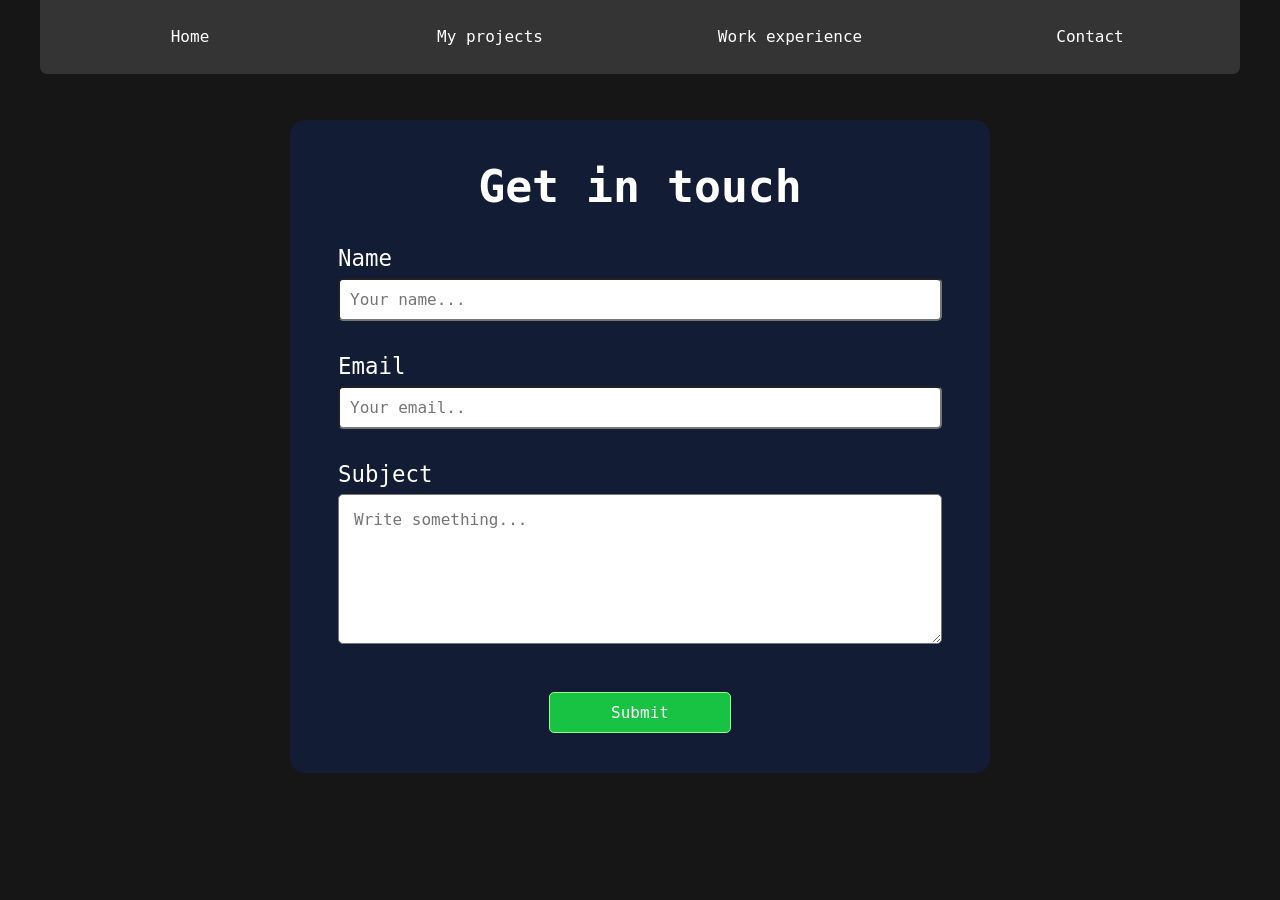
==== contact.html @ 0ed2048f "canged / to index.html in workExp.html" ====
<!DOCTYPE html>
<html lang="en">
<head>
    <meta charset="UTF-8">
    <meta name="viewport" content="width=device-width, initial-scale=1.0">
    <title>Contact</title> 
    <link rel="stylesheet" type="text/css" href="css/styles.css">
    <link rel="stylesheet" type="text/css" href="css/contact.css">
</head>
<body>
    <nav class="navbar">
        <div class="links-container">
            <a class="nav-tag" href="/">Home</a>
            <a class="nav-tag" href="myProjects.html">My projects</a>
            <a class="nav-tag" href="workExp.html">Work experience</a>
            <a class="nav-tag" href="contact.html">Contact</a>                
        </div>
        <button type="button" class="open-sidebar-btn" onclick="openSidebar()">
            <svg xmlns="http://www.w3.org/2000/svg"  viewBox="0 -960 960 960" fill="white"><path d="M120-240v-80h720v80H120Zm0-200v-80h720v80H120Zm0-200v-80h720v80H120Z"/></svg>
        </button>
    </nav>



<!--Sidebar is only for mobile screens-->

    <dialog id="sidebar-dialog">
        <div class="sidebar-container hideSidebar">

            <div class="sidebar-links-container">
                <a class="nav-tag close-sidebar-btn" onclick="closeSidebar()">
                <svg xmlns="http://www.w3.org/2000/svg" height="1.7rem" viewBox="0 -960 960 960" width="1.7rem" fill="#e3e3e3"><path d="M440-280v-400L240-480l200 200Zm80 160h80v-720h-80v720Z"/></svg>
                    Close</a>
                <a class="nav-tag" href="/">Home</a>
                <a class="nav-tag" href="myProjects.html">My projects</a>
                <a class="nav-tag" href="workExp.html">Work experience</a>
                <a class="nav-tag" href="contact.html">Contact</a>                
            </div>
        </div>
    </dialog>



    <div class="contact-container">
        <form class="contact-form" action="https://api.web3forms.com/submit" method="POST">
            <h1>Get in touch</h1>
            
            <input type="hidden" name="access_key" value="6e70c385-43fa-4e75-8091-7eb46e6dc121">

            <div>
                <label for="name">Name</label>
                <input type="text" id="name" name="name" placeholder="Your name..." required>
            </div>

            <div>
                <label for="email">Email</label>
                <input type="email" id="email" name="email" placeholder="Your email.." required>
            </div>

            <div>
                <label for="subject">Subject</label>
                <textarea id="subject" name="message" placeholder="Write something..." required></textarea>
            </div>

            <div>
                <input class="custom-btn" type="submit" value="Submit" onclick="submitForm()">
            </div>
        </form>
    </div>
    

    <script src="script.js"></script>
</body>
</html>
---- css/styles.css ----
:root {
    --color1: rgb(16, 14, 27); 
    --color2: #228dff;
    --color3: rgb(52, 52, 52); 
    --textColor: white;
    --navHeight: 4.6em;
}


* {
    padding: 0;
    margin: 0;
    box-sizing: border-box;
    font-family: Andale Mono, monospace;
}


body {
    background-color: rgb(22, 22, 23);
    color: white;
    padding: 120px 0;
}

.navbar {
    position: fixed;
    top: 0;
    height: var(--navHeight);
    width: 100%;
    /*display: flex;
    justify-content: flex-end; /*moves nav links to the right*/
    display: flex;
    justify-content: center;
    align-items: center;
    padding: 0 14px;
    z-index: 10;

}

.links-container {
    height: 100%;
    width: 1200px;
    display: flex;
    flex-direction: row;/* not needed, but added here to be modified later*/
    justify-content: center;
    align-items: center;
    align-self: center;
    background-color: var(--color3);
    border-radius: 0 0 7px 7px;


}

.nav-tag {
    height: 100%;
    padding: 0 20px;
    width: 100%;
    display: flex;
    justify-content: center;
    align-items: center;
    color: var(--textColor) !important;
    border-radius: 0 0 7px 7px;
    text-decoration: none;
}

.nav-tag, .open-sidebar-btn {
    transition: background-color 0.3s; /*navbar hover fade animation*/

}

.nav-tag:hover {
    background-color: var(--color2);
    color: var(--color1) !important;
}

.nav-tag:hover svg {
    fill: var(--color1);
}

.open-sidebar-btn {
    display: none;

}

/************************************/
#sidebar-dialog {

    background-color: rgb(33, 33, 33);
}



.sidebar-container {
    position: fixed;
    top: 0;
    right: 0%; /*hide sidebar*/
    width: 15em;
    height: 100vh;
    z-index: 3;
    transition: right 400ms;
    background-color: rgb(33, 33, 33);
    display: flex;
    flex-direction: column;
    height: 100%;
    gap: 1em;
    

}

.sidebar-container.showSidebar{
    animation: show-sidebar .4s;


}

.sidebar-container.hideSidebar {
    animation: hide-sidebar .4s;
}


dialog::backdrop {
    background-color: rgba(0, 0, 0, 0.352);
}

/************************************/



button, a, .custom-btn {
    cursor: pointer;
}

.flex-center {
    display: flex;
    justify-content: center;
    align-items: center;
}

.flip {
    transform: rotate(180deg);
}

.custom-btn {
    color: white !important;
    text-decoration: none;
}

/* Unvisited link */
a:link {
  color: #007bff; /* Change to your preferred color */
}

/* Visited link */
a:visited {
  color: #9a86ff; /* Change to your preferred color */
}



/*Animations for opening and closing sidebar*/
@keyframes show-sidebar {
  0%{
    transform: translateX(100%);
  }
  100%{
    transform: translateX(0%);
  }
}

@keyframes hide-sidebar {
  0%{
    transform: translateX(0%);
  }
  100%{
    transform: translateX(100%);
  }
}


@media (max-width: 730px) { 


    .links-container {
        display: none;
    }

    .navbar {
        justify-content: flex-end;
        padding: unset;
        background-color: var(--color3); 
        height: 60px;
    }

    .open-sidebar-btn {
        display: block;
        z-index: 100;
        background-color: unset;
        border: unset;
        height: 100%;
        padding: 8px;
        aspect-ratio: 1 / 1;    /*keep the button as a square*/
        background-color: rgba(0, 0, 0, 0.494);
    }

    .open-sidebar-btn:hover {
        background-color: #007bff;
    }


    .nav-tag {

        justify-content: flex-start;
        border-radius: unset;
        font-size: 1.1rem;
        padding: 0 40px;
        height: 70%;
    }

    .nav-tag.close-sidebar-btn {
        
        padding: 0 10px;

    }
    .nav-tag.close-sidebar-btn:hover {
    
        background-color: rgb(255, 18, 18);
    }




}
---- css/contact.css ----
body {
    min-height: 100vh;
    padding-bottom: 35px;
    align-items: center;
}

.contact-container {

    display: flex;
    flex-direction: column;
    gap: 35px;
    justify-content: center;
    align-items: center;
    width: 100%;
    min-height: 100%;
  
    overflow-x: hidden;
    overflow-y: auto; 
    overflow: hidden;
}

.contact-form {
    
    /*keyframe animations*/
    -webkit-animation: fadein 1.4s; /* Safari, Chrome and Opera > 12.1 */
    -moz-animation: fadein 1.4s; /* Firefox < 16 */
    -ms-animation: fadein 1.4s; /* Internet Explorer */
    -o-animation: fadein 1.4s; /* Opera < 12.1 */
    animation: fadein 1.4s;

    width: min(92%, 700px);
    
    padding: 2.5em min(3em, 4%);

    gap: 2em;
    background-color: rgb(19, 28, 53);
    display: flex;
    flex-direction: column;
    border-radius: 15px;
    margin: 0 2em;


}

.contact-form h1{
    text-align: center;
    font-size: 2.8rem;
}

.contact-form label {
    font-size: 1.4rem;
}

.contact-form div {

    display: flex;
    flex-direction: column;
    gap: 7px;


}

.contact-form input, #subject {
    border-radius: 5px;
    padding: 10px;
    font-size: 1rem;
}


#subject { /*text areea*/
    height: 150px;
    max-height: 500px;
    max-width: 100%;
    min-height: 50px;
    min-width: 50%;
    padding: 15px;
}

.custom-btn {
    display: flex;
    justify-content: center;
    align-self: center;
    font-size: 1.4rem;
    padding: 10px 30px;
    width: 30%;
    margin-top: 1em;
    transition-duration: 0.4s;
    border-radius: 10px;
    background-color: rgb(24, 195, 67);
    color: white;
    border: solid 1px rgb(150, 255, 134);
}

.custom-btn:hover {
    background-color: rgb(7, 240, 65);
    box-shadow: 0 0px 46px 0 rgba(6, 246, 62, 0.493);

}


@keyframes fadein {
    from { opacity: 0; transform: translateY(30px); }
    to   { opacity: 1; transform: translateY(0);}
}

/* Firefox < 16 */
@-moz-keyframes fadein {
    from { opacity: 0; transform: translateY(30px); }
    to   { opacity: 1; transform: translateY(0);}
}

/* Safari, Chrome and Opera > 12.1 */
@-webkit-keyframes fadein {
    from { opacity: 0; transform: translateY(30px); }
    to   { opacity: 1; transform: translateY(0);}
}

/* Internet Explorer */
@-ms-keyframes fadein {
    from { opacity: 0; transform: translateY(30px); }
    to   { opacity: 1; transform: translateY(0);}
}

/* Opera < 12.1 */
@-o-keyframes fadein {
    from { opacity: 0; transform: translateY(30px); }
    to   { opacity: 1; transform: translateY(0);}
}



@media (max-width: 540px) { 

    body {
        padding-top: 100px;
    }

    .contact-form {
        background-color: unset;
    }


}
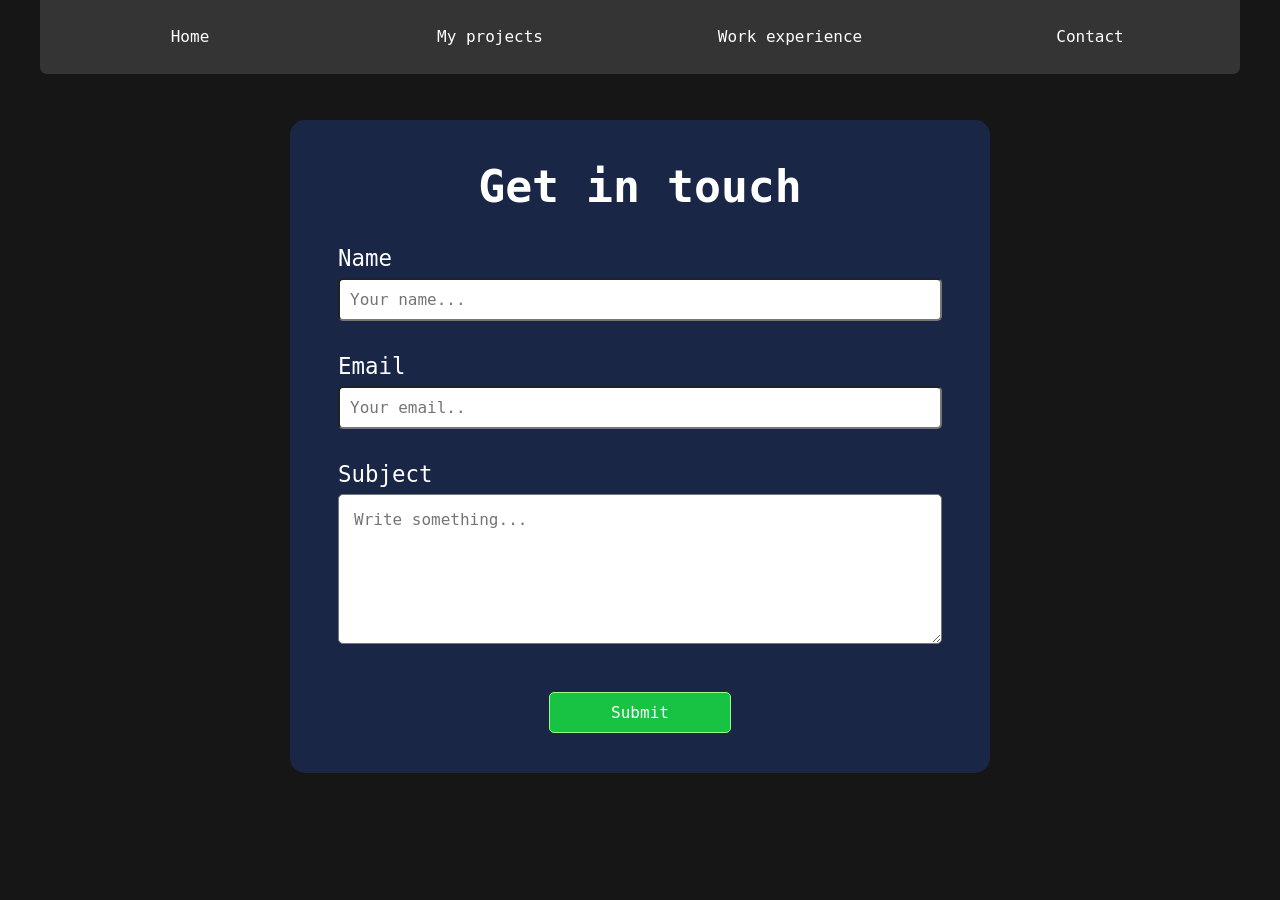
==== commit cff7630b: "reworked contact.html and and script.js, added modal dialog when user submit, form clears when form " ====
--- a/contact.html
+++ b/contact.html
@@ -10,7 +10,7 @@
 <body>
     <nav class="navbar">
         <div class="links-container">
-            <a class="nav-tag" href="/">Home</a>
+            <a class="nav-tag" href="index.html">Home</a>
             <a class="nav-tag" href="myProjects.html">My projects</a>
             <a class="nav-tag" href="workExp.html">Work experience</a>
             <a class="nav-tag" href="contact.html">Contact</a>                
@@ -31,7 +31,7 @@
                 <a class="nav-tag close-sidebar-btn" onclick="closeSidebar()">
                 <svg xmlns="http://www.w3.org/2000/svg" height="1.7rem" viewBox="0 -960 960 960" width="1.7rem" fill="#e3e3e3"><path d="M440-280v-400L240-480l200 200Zm80 160h80v-720h-80v720Z"/></svg>
                     Close</a>
-                <a class="nav-tag" href="/">Home</a>
+                <a class="nav-tag" href="index.html">Home</a>
                 <a class="nav-tag" href="myProjects.html">My projects</a>
                 <a class="nav-tag" href="workExp.html">Work experience</a>
                 <a class="nav-tag" href="contact.html">Contact</a>                
@@ -42,10 +42,8 @@
 
 
     <div class="contact-container">
-        <form class="contact-form" action="https://api.web3forms.com/submit" method="POST">
+        <form id="form" class="contact-form">
             <h1>Get in touch</h1>
-            
-            <input type="hidden" name="access_key" value="6e70c385-43fa-4e75-8091-7eb46e6dc121">
 
             <div>
                 <label for="name">Name</label>
@@ -63,10 +61,20 @@
             </div>
 
             <div>
-                <input class="custom-btn" type="submit" value="Submit" onclick="submitForm()">
+                <input class="custom-btn" id="submit-btn" type="submit" value="Submit">
             </div>
         </form>
     </div>
+    
+    <!--Dialog modal-->
+    <dialog id="form-dialog">
+        <div class="form-modal-inner">
+            <h1>Form successfully submitted!</h1>
+            <p>Thank you for reaching out! I will respond to your email as soon as I can.</p>
+
+            <button id="close-form-dialog" class="custom-btn">Close</button>
+        </div>
+    </dialog>
     
 
     <script src="script.js"></script>
--- a/css/styles.css
+++ b/css/styles.css
@@ -1,6 +1,6 @@
 :root {
     --color1: rgb(16, 14, 27); 
-    --color2: #228dff;
+    --color2: #f0f41c;
     --color3: rgb(52, 52, 52); 
     --textColor: white;
     --navHeight: 4.6em;
@@ -154,6 +154,25 @@
   color: #9a86ff; /* Change to your preferred color */
 }
 
+.sidebar-container .nav-tag {
+
+    justify-content: flex-start;
+    border-radius: unset;
+    font-size: 1.1rem;
+    padding: 0 40px;
+    height: 70%;
+}
+
+.nav-tag.close-sidebar-btn {
+    
+    padding: 0 10px;
+
+}
+
+.nav-tag.close-sidebar-btn:hover {
+
+    background-color: rgb(255, 18, 18);
+}
 
 
 /*Animations for opening and closing sidebar*/
@@ -206,24 +225,7 @@
     }
 
 
-    .nav-tag {
-
-        justify-content: flex-start;
-        border-radius: unset;
-        font-size: 1.1rem;
-        padding: 0 40px;
-        height: 70%;
-    }
-
-    .nav-tag.close-sidebar-btn {
-        
-        padding: 0 10px;
-
-    }
-    .nav-tag.close-sidebar-btn:hover {
-    
-        background-color: rgb(255, 18, 18);
-    }
+
 
 
 
--- a/css/contact.css
+++ b/css/contact.css
@@ -33,7 +33,7 @@
     padding: 2.5em min(3em, 4%);
 
     gap: 2em;
-    background-color: rgb(19, 28, 53);
+    background-color: rgb(25, 38, 70);
     display: flex;
     flex-direction: column;
     border-radius: 15px;
@@ -74,6 +74,38 @@
     min-height: 50px;
     min-width: 50%;
     padding: 15px;
+}
+
+
+
+#form-dialog.show{
+    position: fixed;
+    top: 0;
+    left: 0;
+    width: 100vw;
+    height: 100vh;
+    background-color: rgba(0, 0, 0, 0.5);
+
+    /* Flexbox centering magic */
+    display: flex;
+    justify-content: center; /* Centers horizontally */
+    align-items: center;     /* Centers vertically */
+}
+
+.form-modal-inner {
+    background-color: rgb(54, 57, 57);
+    display: flex;
+    flex-direction: column;
+    justify-content: center;
+    padding: min(1.5em, 5%);
+    gap: 15px;
+    border-radius: 10px;
+    width: min(470px, 95%);
+}
+
+#form-dialog h1, #form-dialog p {
+    color: white;
+    text-align: center;
 }
 
 .custom-btn {
